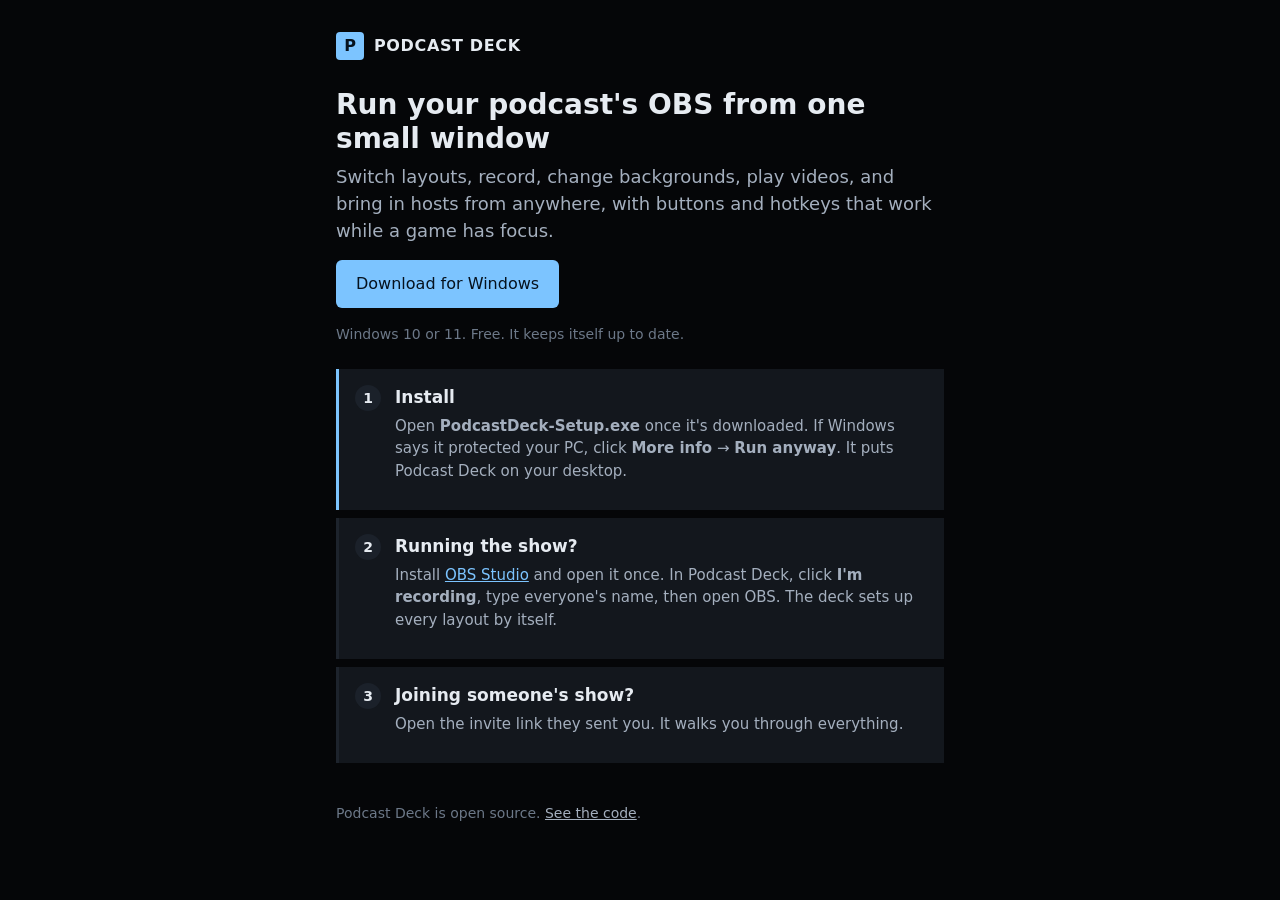
==== docs/index.html @ f707fda0 "Installer, self-updating app, download page, and invite links - GitHub builds PodcastDeck-Setup.exe " ====
<!doctype html>
<html lang="en">
<head>
  <meta charset="utf-8">
  <meta name="viewport" content="width=device-width, initial-scale=1">
  <title>Podcast Deck</title>
  <meta name="description" content="Switch OBS layouts, record, and bring in hosts from anywhere, from one small window.">
  <link rel="stylesheet" href="style.css">
</head>
<body>
<main>
  <header><span class="logo">P</span><span class="brand">PODCAST DECK</span></header>
  <h1>Run your podcast's OBS from one small window</h1>
  <p class="lead">Switch layouts, record, change backgrounds, play videos, and bring in hosts from anywhere,
    with buttons and hotkeys that work while a game has focus.</p>
  <p><a class="button primary" href="https://github.com/TylerGaston22/podcast-deck/releases/latest/download/PodcastDeck-Setup.exe">Download for Windows</a></p>
  <p class="note">Windows 10 or 11. Free. It keeps itself up to date.</p>

  <ol class="steps">
    <li class="main">
      <h2>Install</h2>
      <p>Open <strong>PodcastDeck-Setup.exe</strong> once it's downloaded. If Windows says it protected your PC,
        click <strong>More info</strong> → <strong>Run anyway</strong>. It puts Podcast Deck on your desktop.</p>
    </li>
    <li>
      <h2>Running the show?</h2>
      <p>Install <a href="https://obsproject.com/download">OBS Studio</a> and open it once. In
        Podcast Deck, click <strong>I'm recording</strong>, type everyone's name, then open OBS. The deck sets up
        every layout by itself.</p>
    </li>
    <li>
      <h2>Joining someone's show?</h2>
      <p>Open the invite link they sent you. It walks you through everything.</p>
    </li>
  </ol>

  <footer>Podcast Deck is open source. <a href="https://github.com/TylerGaston22/podcast-deck">See the code</a>.</footer>
</main>
</body>
</html>
---- docs/style.css ----
/* Podcast Deck's web pages, in the deck's own "Stream Launcher" colors. */
:root {
  --bg: #050608; --panel: #08090C; --nav: #13171D; --key: #1B212A; --key-hover: #232A35; --line: #1D232C;
  --ink: #E6EBF1; --ink-dim: #A4AFBE; --muted: #6C7888; --lit: #7CC4FF; --lit-ink: #06121E; --ok: #46D39A;
  --rec: #FF3D4F;
}
* { box-sizing: border-box; }
body {
  margin: 0; background: var(--bg); color: var(--ink);
  font: 16px/1.5 "Segoe UI", system-ui, -apple-system, sans-serif;
}
main { max-width: 640px; margin: 0 auto; padding: 32px 16px 48px; }
header { display: flex; align-items: center; gap: 10px; margin-bottom: 28px; }
.logo { background: var(--lit); color: var(--lit-ink); font-weight: 700; width: 28px; height: 28px;
  display: grid; place-items: center; border-radius: 4px; }
.brand { font-weight: 700; letter-spacing: .04em; }
h1 { font-size: 28px; line-height: 1.2; margin: 0 0 8px; }
p { color: var(--ink-dim); margin: 0 0 16px; }
.lead { font-size: 18px; }
.button { display: inline-block; background: var(--key); color: var(--ink); text-decoration: none;
  padding: 12px 20px; border-radius: 6px; font-weight: 600; border: 0; font: inherit; cursor: pointer; }
.button:hover { background: var(--key-hover); }
.button.primary { background: var(--lit); color: var(--lit-ink); }
.button.primary:hover { filter: brightness(1.08); }
.steps { list-style: none; padding: 0; margin: 24px 0; counter-reset: step; }
.steps li { background: var(--nav); border-left: 3px solid var(--line); padding: 16px 16px 16px 56px;
  margin-bottom: 8px; position: relative; counter-increment: step; }
.steps li::before { content: counter(step); position: absolute; left: 16px; top: 16px; width: 26px; height: 26px;
  border-radius: 50%; background: var(--key); display: grid; place-items: center; font-weight: 700; font-size: 14px; }
.steps li.main { border-left-color: var(--lit); }
.steps h2 { font-size: 17px; margin: 0 0 4px; }
.steps p { margin: 0 0 12px; font-size: 15px; }
.steps .button { margin: 0 8px 4px 0; padding: 9px 16px; font-size: 15px; }
.note { font-size: 14px; color: var(--muted); }
.warn { color: var(--rec); }
code { background: var(--key); padding: 2px 6px; border-radius: 4px; font-size: 14px; word-break: break-all; }
footer { margin-top: 40px; font-size: 14px; color: var(--muted); }
footer a { color: var(--ink-dim); }
p a:not(.button) { color: var(--lit); }
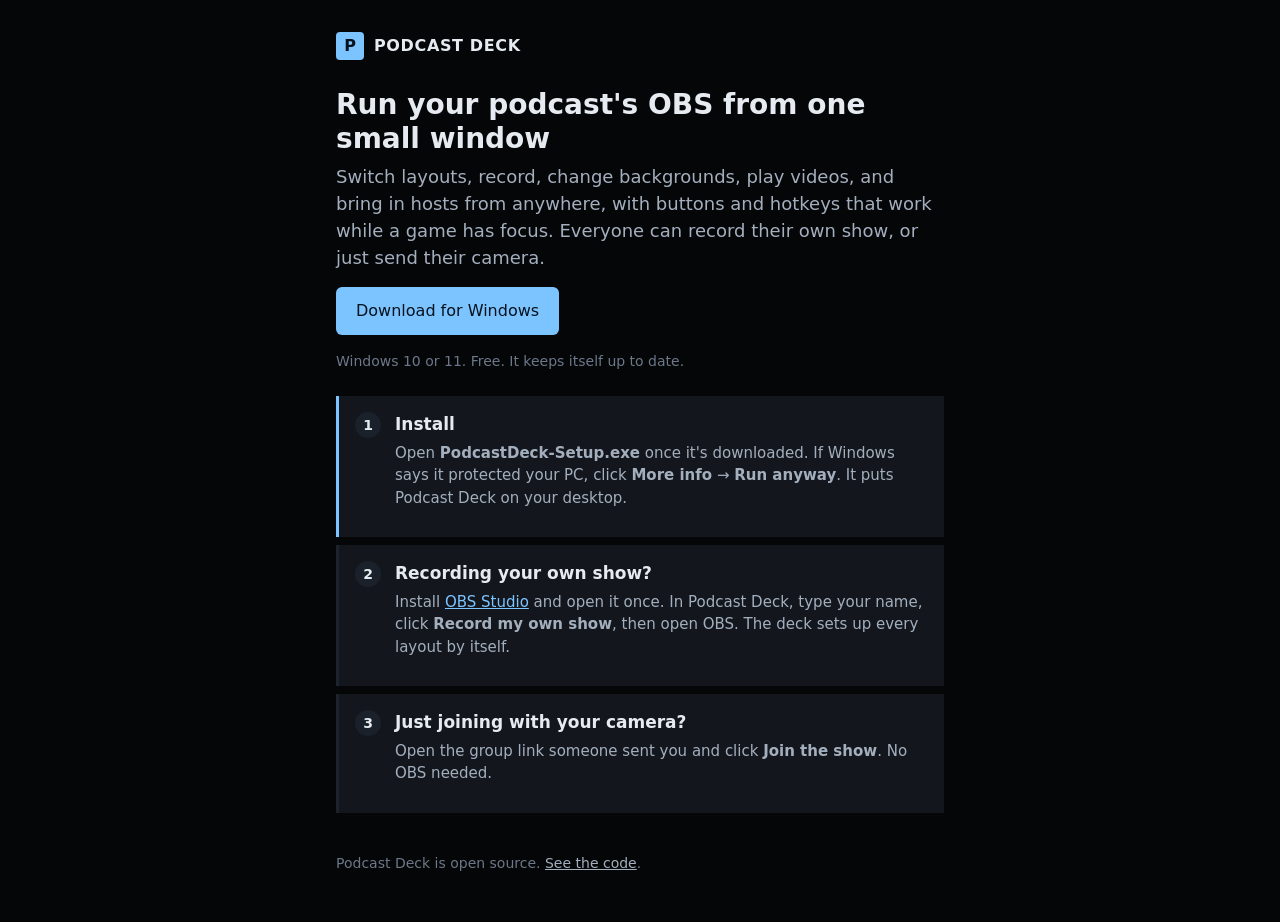
==== commit dc8b14af: "Everyone records their own show: groups instead of admin and guests - No admin or guests. Each PC pi" ====
--- a/docs/index.html
+++ b/docs/index.html
@@ -12,7 +12,8 @@
   <header><span class="logo">P</span><span class="brand">PODCAST DECK</span></header>
   <h1>Run your podcast's OBS from one small window</h1>
   <p class="lead">Switch layouts, record, change backgrounds, play videos, and bring in hosts from anywhere,
-    with buttons and hotkeys that work while a game has focus.</p>
+    with buttons and hotkeys that work while a game has focus. Everyone can record their own show, or just send
+    their camera.</p>
   <p><a class="button primary" href="https://github.com/TylerGaston22/podcast-deck/releases/latest/download/PodcastDeck-Setup.exe">Download for Windows</a></p>
   <p class="note">Windows 10 or 11. Free. It keeps itself up to date.</p>
 
@@ -23,14 +24,13 @@
         click <strong>More info</strong> → <strong>Run anyway</strong>. It puts Podcast Deck on your desktop.</p>
     </li>
     <li>
-      <h2>Running the show?</h2>
-      <p>Install <a href="https://obsproject.com/download">OBS Studio</a> and open it once. In
-        Podcast Deck, click <strong>I'm recording</strong>, type everyone's name, then open OBS. The deck sets up
-        every layout by itself.</p>
+      <h2>Recording your own show?</h2>
+      <p>Install <a href="https://obsproject.com/download">OBS Studio</a> and open it once. In Podcast Deck, type your
+        name, click <strong>Record my own show</strong>, then open OBS. The deck sets up every layout by itself.</p>
     </li>
     <li>
-      <h2>Joining someone's show?</h2>
-      <p>Open the invite link they sent you. It walks you through everything.</p>
+      <h2>Just joining with your camera?</h2>
+      <p>Open the group link someone sent you and click <strong>Join the show</strong>. No OBS needed.</p>
     </li>
   </ol>
 
